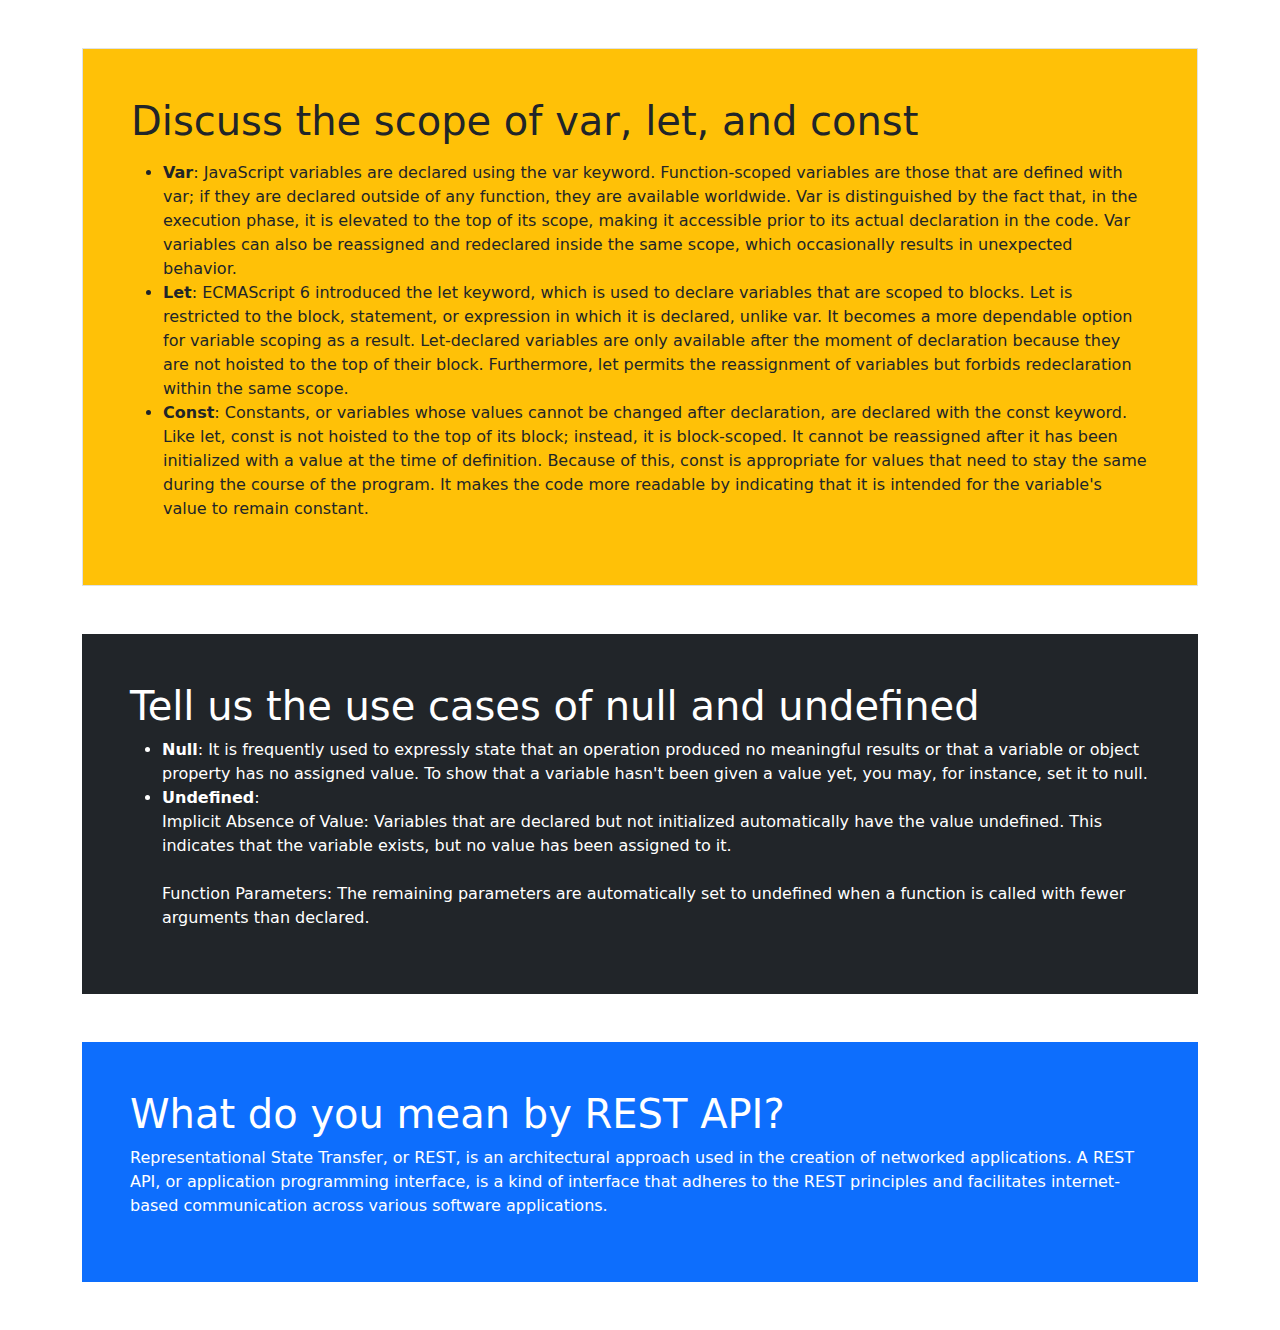
==== blog.html @ bf940163 "done frontend part" ====
<!DOCTYPE html>
<html lang="en">
<head>
  <title>Bootstrap Example</title>
  <meta charset="utf-8">
  <meta name="viewport" content="width=device-width, initial-scale=1">
  <link href="https://cdn.jsdelivr.net/npm/bootstrap@5.3.2/dist/css/bootstrap.min.css" rel="stylesheet">
  <script src="https://cdn.jsdelivr.net/npm/bootstrap@5.3.2/dist/js/bootstrap.bundle.min.js"></script>
</head>
<body>

    
<div class="container mt-3">
  

    <div class="container p-5 my-5 bg-warning border">
        <h1>Discuss the scope of var, let, and const
        </h1>
        <p>
            <ul>
                <li><b>Var</b>: JavaScript variables are declared using the var keyword. Function-scoped variables are those that are defined with var; if they are declared outside of any function, they are available worldwide. Var is distinguished by the fact that, in the execution phase, it is elevated to the top of its scope, making it accessible prior to its actual declaration in the code. Var variables can also be reassigned and redeclared inside the same scope, which occasionally results in unexpected behavior.</li>

                <li><b>Let</b>: ECMAScript 6 introduced the let keyword, which is used to declare variables that are scoped to blocks. Let is restricted to the block, statement, or expression in which it is declared, unlike var. It becomes a more dependable option for variable scoping as a result. Let-declared variables are only available after the moment of declaration because they are not hoisted to the top of their block. Furthermore, let permits the reassignment of variables but forbids redeclaration within the same scope.</li>

                <li><b>Const</b>: Constants, or variables whose values cannot be changed after declaration, are declared with the const keyword. Like let, const is not hoisted to the top of its block; instead, it is block-scoped. It cannot be reassigned after it has been initialized with a value at the time of definition. Because of this, const is appropriate for values that need to stay the same during the course of the program. It makes the code more readable by indicating that it is intended for the variable's value to remain constant.</li>

            </ul>
        </p>

      </div>
      
      <div class="container p-5 my-5 bg-dark text-white">
        <h1>Tell us the use cases of null and undefined</h1>
        <ul>
            <li><b>Null</b>: It is frequently used to expressly state that an operation produced no meaningful results or that a variable or object property has no assigned value. To show that a variable hasn't been given a value yet, you may, for instance, set it to null.</li>

            <li><b>Undefined</b>:<br> Implicit Absence of Value: Variables that are declared but not initialized automatically have the value undefined. This indicates that the variable exists, but no value has been assigned to it.</li> <br>
            Function Parameters: The remaining parameters are automatically set to undefined when a function is called with fewer arguments than declared.
            
        </ul>
      </div>
      
      <div class="container p-5 my-5 bg-primary text-white">
        <h1>What do you mean by REST API?</h1>
        <p>
            Representational State Transfer, or REST, is an architectural approach used in the creation of networked applications. A REST API, or application programming interface, is a kind of interface that adheres to the REST principles and facilitates internet-based communication across various software applications.
        </p>
      </div>




</div>

</body>
</html>
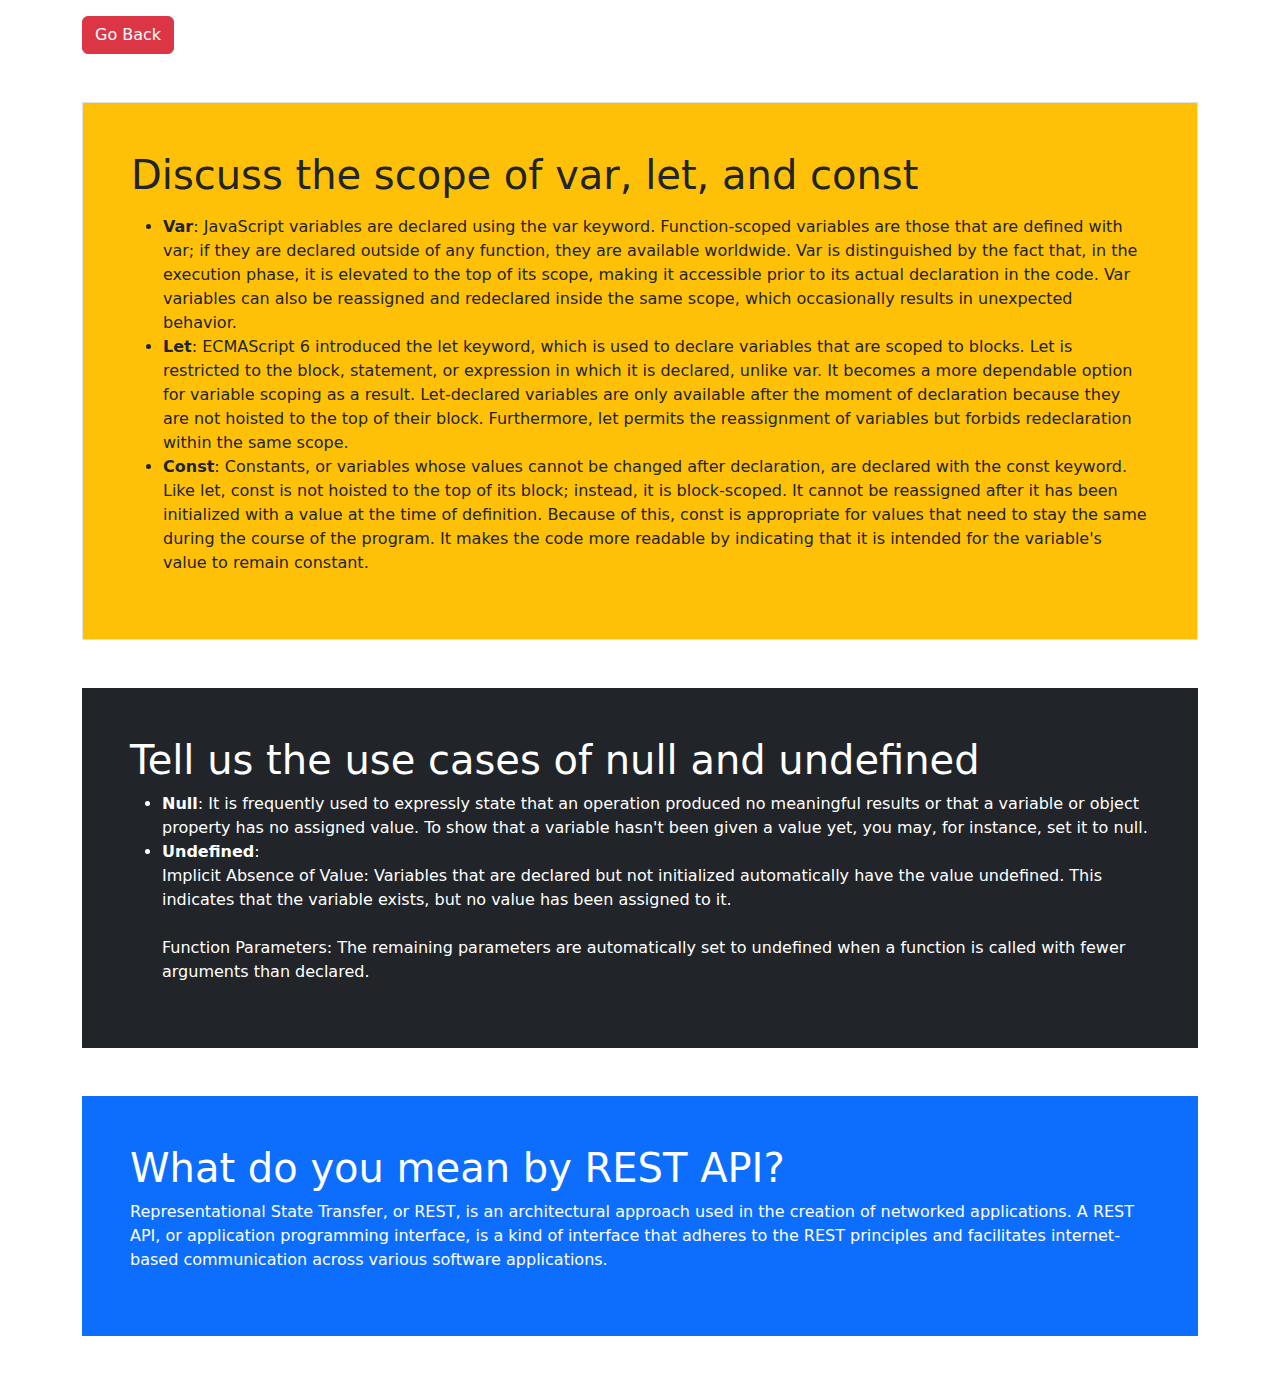
==== commit 27384782: "feature added goback" ====
--- a/blog.html
+++ b/blog.html
@@ -15,6 +15,7 @@
     
 <div class="container mt-3">
   
+    <a href="index.html" class="btn btn-danger" role="button">Go Back</a>
 
     <div class="container p-5 my-5 bg-warning border">
         <h1>Discuss the scope of var, let, and const
